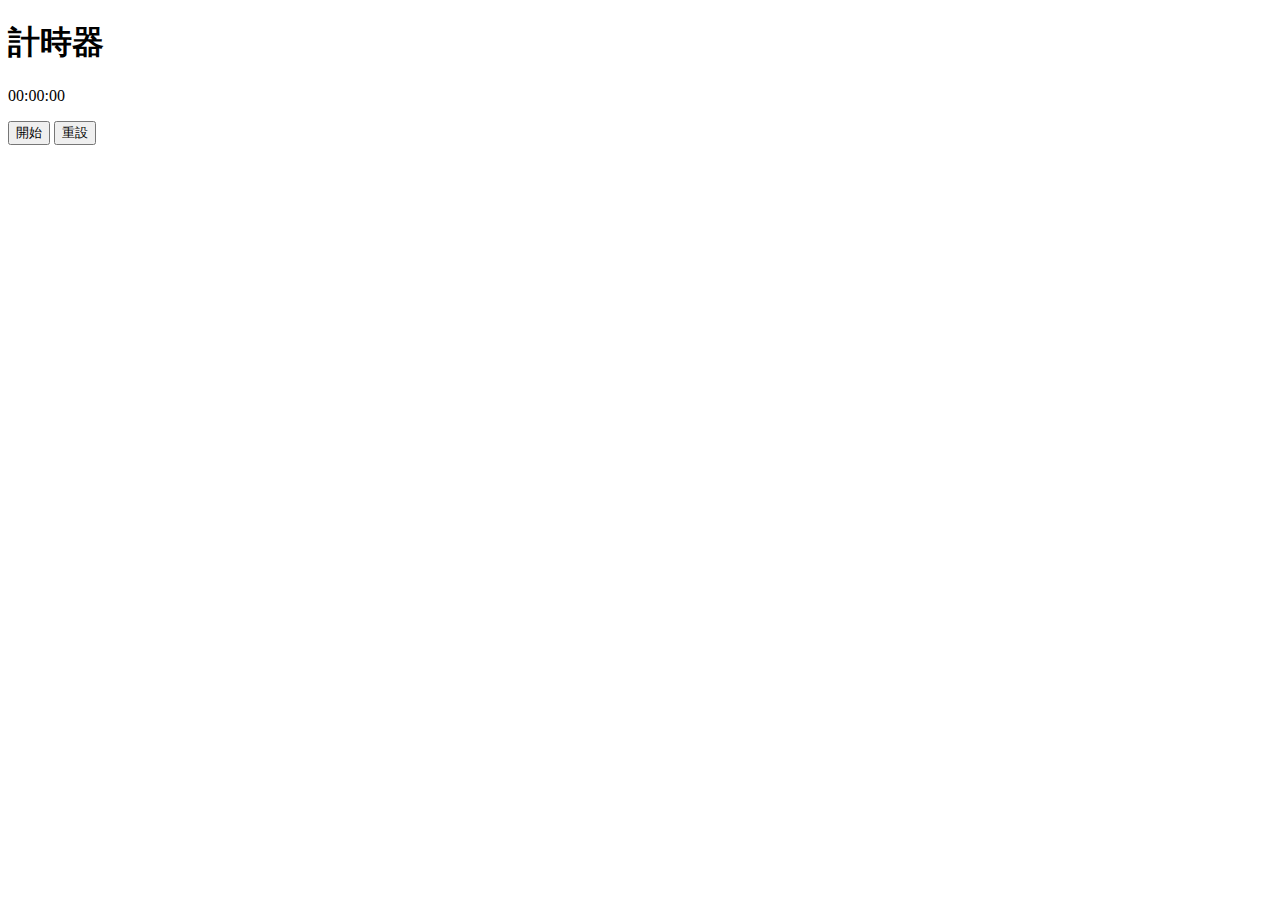
==== timer/test.html @ 36c792f7 "Create test.html" ====
<!DOCTYPE html>
<html lang="en">
<head>
<meta charset="UTF-8">
<meta name="viewport" content="width=device-width, initial-scale=1.0">
<title>計時器</title>
<link rel="stylesheet" href="test.css">
</head>
<body>
<div class="timer">
  <h1>計時器</h1>
  <p id="display">00:00:00</p>
  <button id="startStop">開始</button>
  <button id="reset">重設</button>
</div>
<script src="test.js"></script>
</body>
</html>
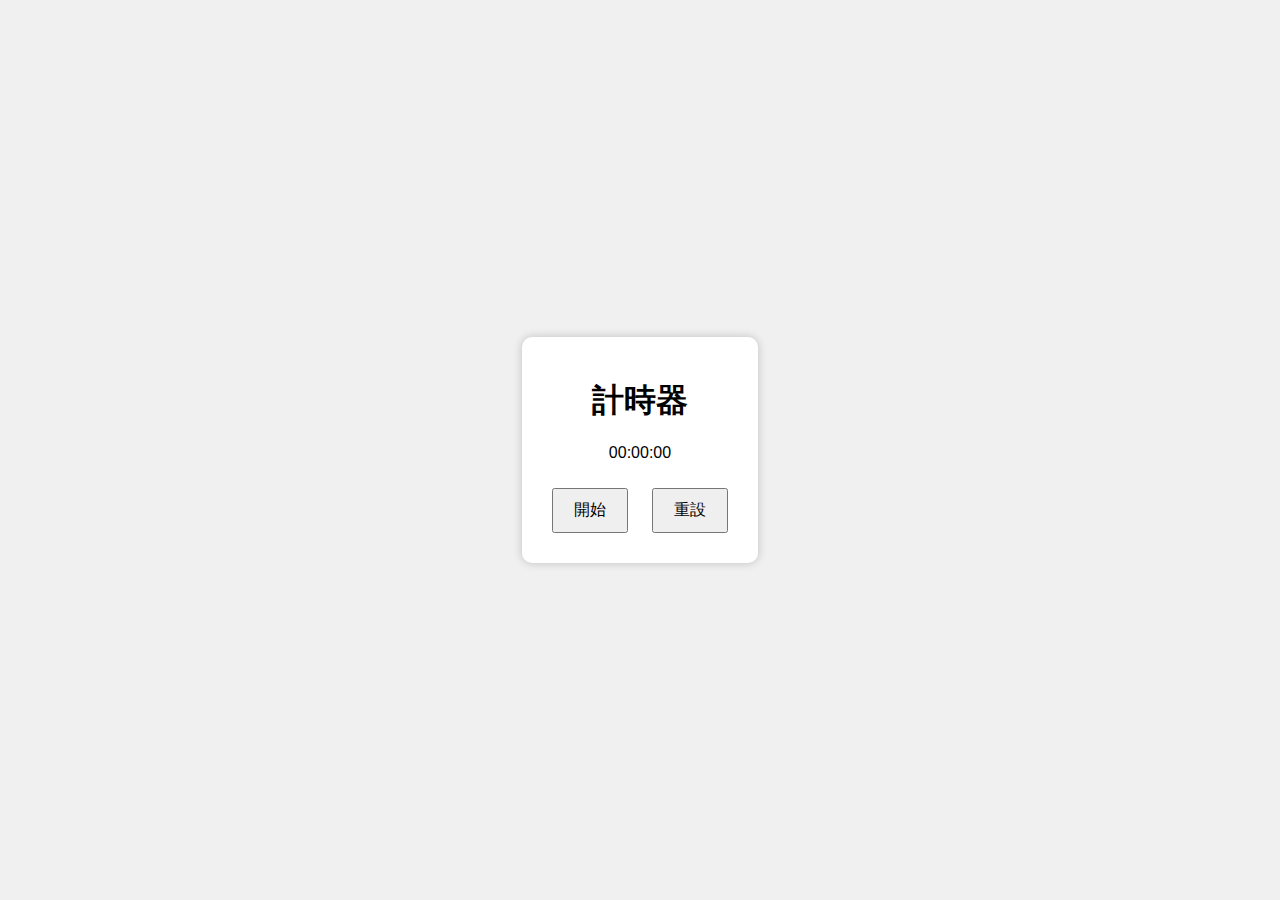
==== commit 1ab1abbb: "Create test.html" ====
--- a/timer/test.html
+++ b/timer/test.html
@@ -4,7 +4,7 @@
 <meta charset="UTF-8">
 <meta name="viewport" content="width=device-width, initial-scale=1.0">
 <title>計時器</title>
-<link rel="stylesheet" href="test.css">
+<link rel="stylesheet" href="https://confidence8492.github.io/timer/test.css">
 </head>
 <body>
 <div class="timer">
@@ -13,6 +13,6 @@
   <button id="startStop">開始</button>
   <button id="reset">重設</button>
 </div>
-<script src="test.js"></script>
+<script src="https://confidence8492.github.io/timer/test.js"></script>
 </body>
 </html>
